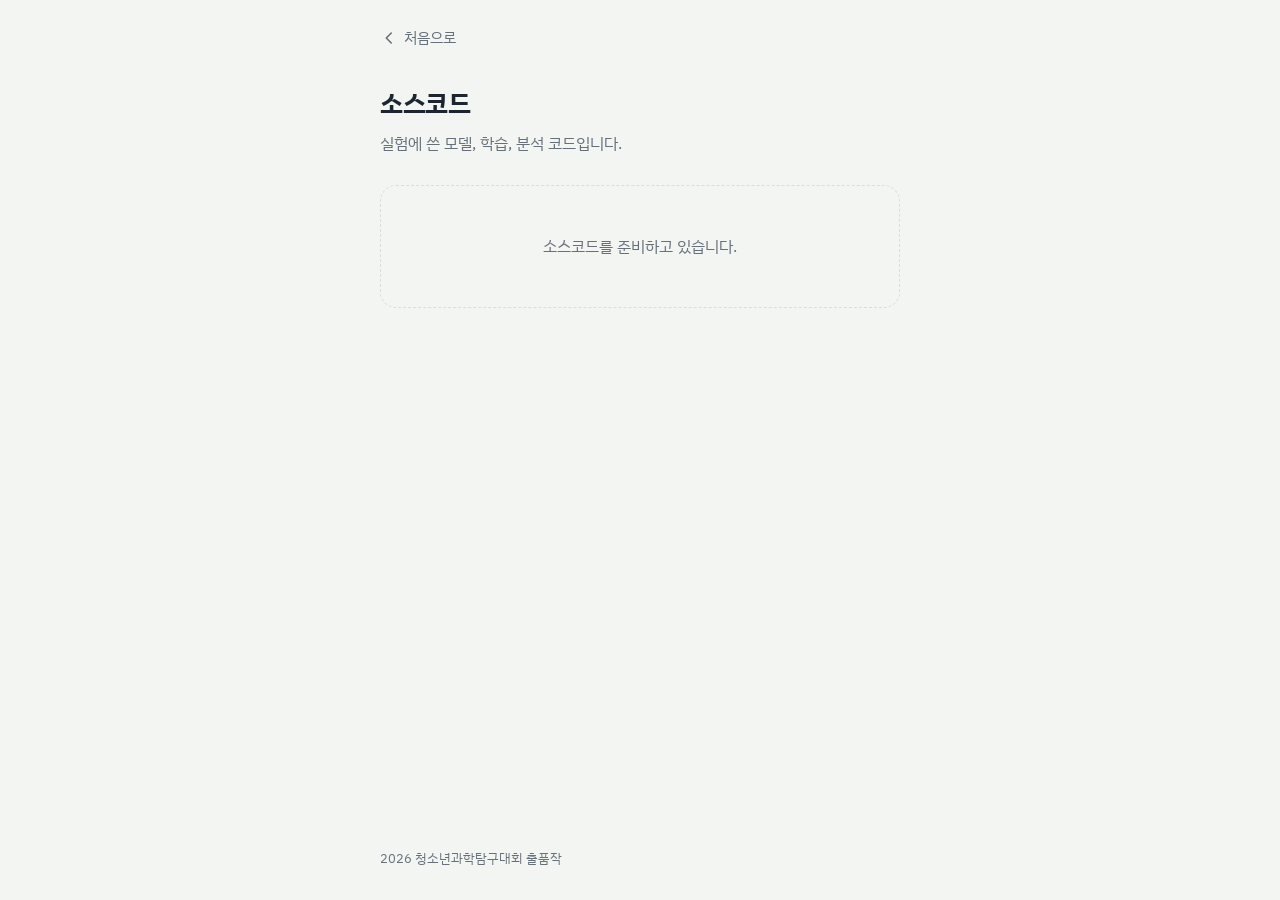
==== code/index.html @ aecec740 "Simplify site: home with three buttons linking to separate pages Co-Authored-By: Claude Opus 5.5 <no" ====
<!doctype html>
<html lang="ko">
<head>
  <meta charset="utf-8">
  <meta name="viewport" content="width=device-width, initial-scale=1">
  <title>소스코드</title>
  <link rel="stylesheet" href="../style.css">
</head>
<body class="page">
  <div class="wrap top"><a class="back" href="../"><svg viewBox="0 0 20 20" fill="none" aria-hidden="true"><path d="M12.5 4.5 7 10l5.5 5.5" stroke="currentColor" stroke-width="1.8" stroke-linecap="round" stroke-linejoin="round"/></svg>처음으로</a></div>
  <main class="wrap">
    <h1>소스코드</h1>
    <p class="lead">실험에 쓴 모델, 학습, 분석 코드입니다.</p>
    <div class="empty">소스코드를 준비하고 있습니다.</div>
  </main>
  <footer><div class="wrap">2026 청소년과학탐구대회 출품작</div></footer>
</body>
</html>
---- style.css ----
@import url("https://fonts.googleapis.com/css2?family=IBM+Plex+Sans+KR:wght@400;500;700&display=swap");

:root {
  --paper: #F3F5F2;
  --ink: #1C2530;
  --muted: #66707B;
  --line: #D9DED7;
  --card: #FFFFFF;
  --accent: #2357C6;
  --on-accent: #FFFFFF;
}
@media (prefers-color-scheme: dark) {
  :root:not([data-theme="light"]) {
    --paper: #12171C; --ink: #E7EBEF; --muted: #98A2AD; --line: #28313A;
    --card: #1A2128; --accent: #7AA4FF; --on-accent: #0E1620;
  }
}
:root[data-theme="dark"] {
  --paper: #12171C; --ink: #E7EBEF; --muted: #98A2AD; --line: #28313A;
  --card: #1A2128; --accent: #7AA4FF; --on-accent: #0E1620;
}

* { box-sizing: border-box; }
html { -webkit-text-size-adjust: 100%; }
body {
  margin: 0;
  min-height: 100vh;
  min-height: 100svh;
  display: flex;
  flex-direction: column;
  background: var(--paper);
  color: var(--ink);
  font-family: "IBM Plex Sans KR", -apple-system, "Apple SD Gothic Neo", sans-serif;
  font-size: 16px;
  line-height: 1.6;
  word-break: keep-all;
}
.wrap { width: 100%; max-width: 560px; margin: 0 auto; padding: 0 20px; }
main { flex: 1; }
a { color: inherit; }
:focus-visible { outline: 3px solid var(--accent); outline-offset: 3px; }

/* 첫 화면 */
.home main { display: flex; flex-direction: column; justify-content: center; padding-top: 56px; padding-bottom: 40px; }
.home h1 {
  font-size: clamp(1.7rem, 7.2vw, 2.25rem);
  line-height: 1.3;
  letter-spacing: -0.02em;
  font-weight: 700;
  margin: 0 0 14px;
}
.home .title { margin: 0 0 40px; color: var(--muted); font-size: 0.9rem; line-height: 1.55; }

.menu { list-style: none; margin: 0; padding: 0; display: grid; gap: 12px; }
.menu a {
  display: flex;
  align-items: center;
  gap: 16px;
  padding: 20px 20px;
  min-height: 84px;
  border: 1px solid var(--line);
  border-radius: 16px;
  background: var(--card);
  text-decoration: none;
  transition: border-color .15s, transform .15s;
}
.menu a:hover { border-color: var(--accent); }
.menu a:active { transform: scale(0.985); }
.menu .text { flex: 1; min-width: 0; }
.menu .name { display: block; font-size: 1.15rem; font-weight: 700; }
.menu .desc { display: block; color: var(--muted); font-size: 0.88rem; margin-top: 2px; }
.menu svg { flex: none; width: 20px; height: 20px; color: var(--muted); }

/* 하위 페이지 */
.top { padding-top: 16px; }
.back {
  display: inline-flex; align-items: center; gap: 6px;
  min-height: 44px; padding: 0 4px 0 0;
  color: var(--muted); text-decoration: none; font-size: 0.95rem;
}
.back:hover { color: var(--ink); }
.back svg { width: 18px; height: 18px; }
.page main { padding-top: 24px; padding-bottom: 48px; }
.page h1 { font-size: 1.6rem; letter-spacing: -0.015em; margin: 0 0 6px; }
.page .lead { color: var(--muted); margin: 0 0 28px; }
.empty {
  border: 1.5px dashed var(--line);
  border-radius: 16px;
  padding: 48px 20px;
  text-align: center;
  color: var(--muted);
}

footer { padding: 24px 0 32px; color: var(--muted); font-size: 0.8rem; }

@media (prefers-reduced-motion: reduce) { .menu a { transition: none; } .menu a:active { transform: none; } }
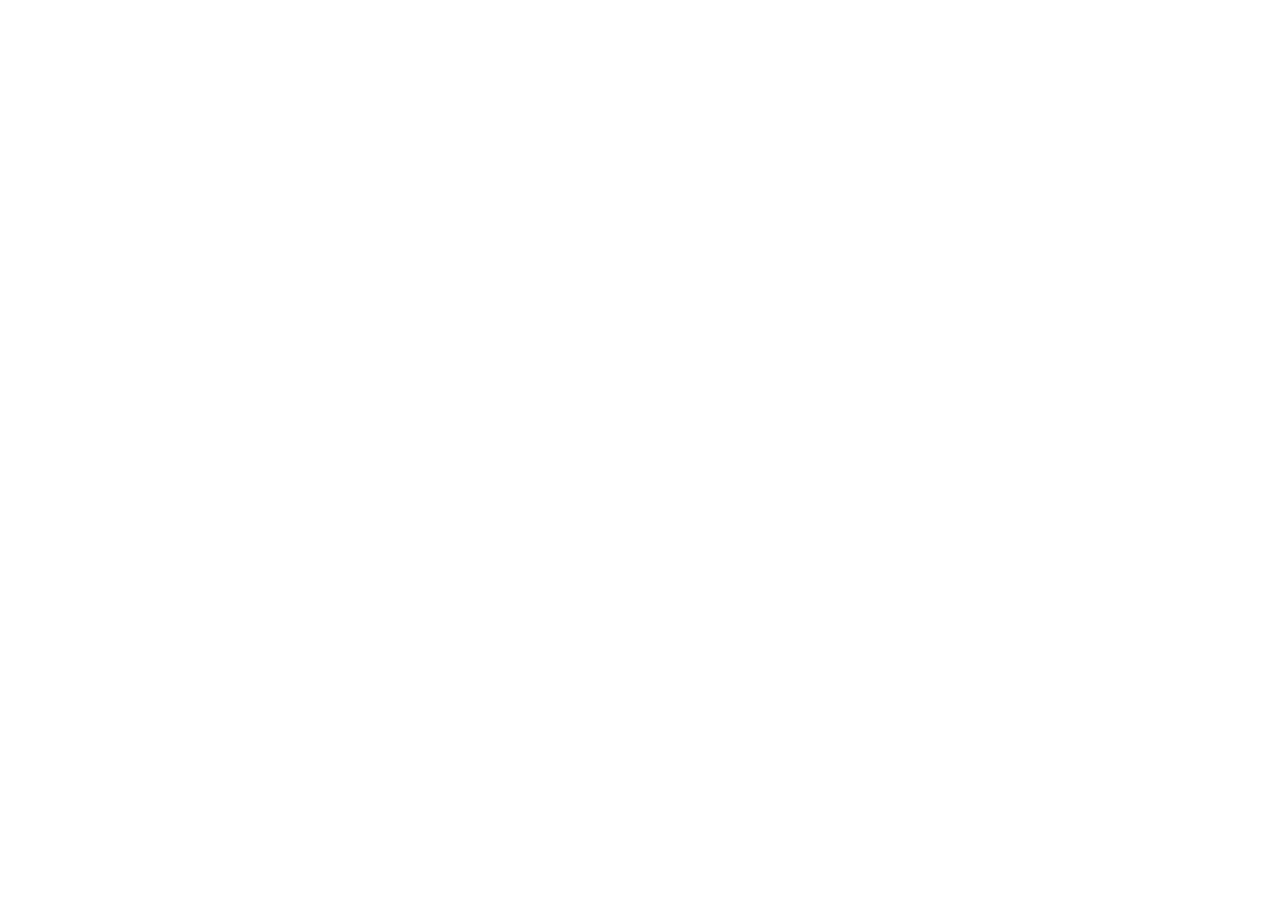
==== commit 4988f0fc: "Link source code button to anonymous repository from the report Co-Authored-By: Claude Opus 5.5 <nor" ====
--- a/code/index.html
+++ b/code/index.html
@@ -4,15 +4,13 @@
   <meta charset="utf-8">
   <meta name="viewport" content="width=device-width, initial-scale=1">
   <title>소스코드</title>
+  <meta http-equiv="refresh" content="0; url=https://anonymous.4open.science/r/Grokking-6E17">
+  <link rel="canonical" href="https://anonymous.4open.science/r/Grokking-6E17">
   <link rel="stylesheet" href="../style.css">
 </head>
 <body class="page">
-  <div class="wrap top"><a class="back" href="../"><svg viewBox="0 0 20 20" fill="none" aria-hidden="true"><path d="M12.5 4.5 7 10l5.5 5.5" stroke="currentColor" stroke-width="1.8" stroke-linecap="round" stroke-linejoin="round"/></svg>처음으로</a></div>
   <main class="wrap">
-    <h1>소스코드</h1>
-    <p class="lead">실험에 쓴 모델, 학습, 분석 코드입니다.</p>
-    <div class="empty">소스코드를 준비하고 있습니다.</div>
+    <p class="lead">소스코드 페이지로 이동합니다. 이동하지 않으면 <a href="https://anonymous.4open.science/r/Grokking-6E17">여기</a>를 누르세요.</p>
   </main>
-  <footer><div class="wrap">2026 청소년과학탐구대회 출품작</div></footer>
 </body>
 </html>
--- a/style.css
+++ b/style.css
@@ -94,3 +94,27 @@
 footer { padding: 24px 0 32px; color: var(--muted); font-size: 0.8rem; }
 
 @media (prefers-reduced-motion: reduce) { .menu a { transition: none; } .menu a:active { transform: none; } }
+
+/* 보고서 */
+.btn {
+  display: inline-flex; align-items: center; gap: 8px;
+  min-height: 48px; padding: 0 20px;
+  border-radius: 999px;
+  background: var(--accent); color: var(--on-accent);
+  font-weight: 500; text-decoration: none;
+}
+.btn .size { opacity: .75; font-size: 0.85rem; font-weight: 400; }
+.page.report main { padding-bottom: 24px; }
+.doc {
+  list-style: none; margin: 0 auto; padding: 0 12px 24px;
+  max-width: 860px;
+  display: grid; gap: 20px;
+}
+.doc li { display: grid; gap: 6px; justify-items: center; }
+.doc img {
+  display: block; width: 100%; height: auto;
+  background: #fff;
+  border: 1px solid var(--line);
+  border-radius: 4px;
+}
+.pno { color: var(--muted); font-size: 0.8rem; }
